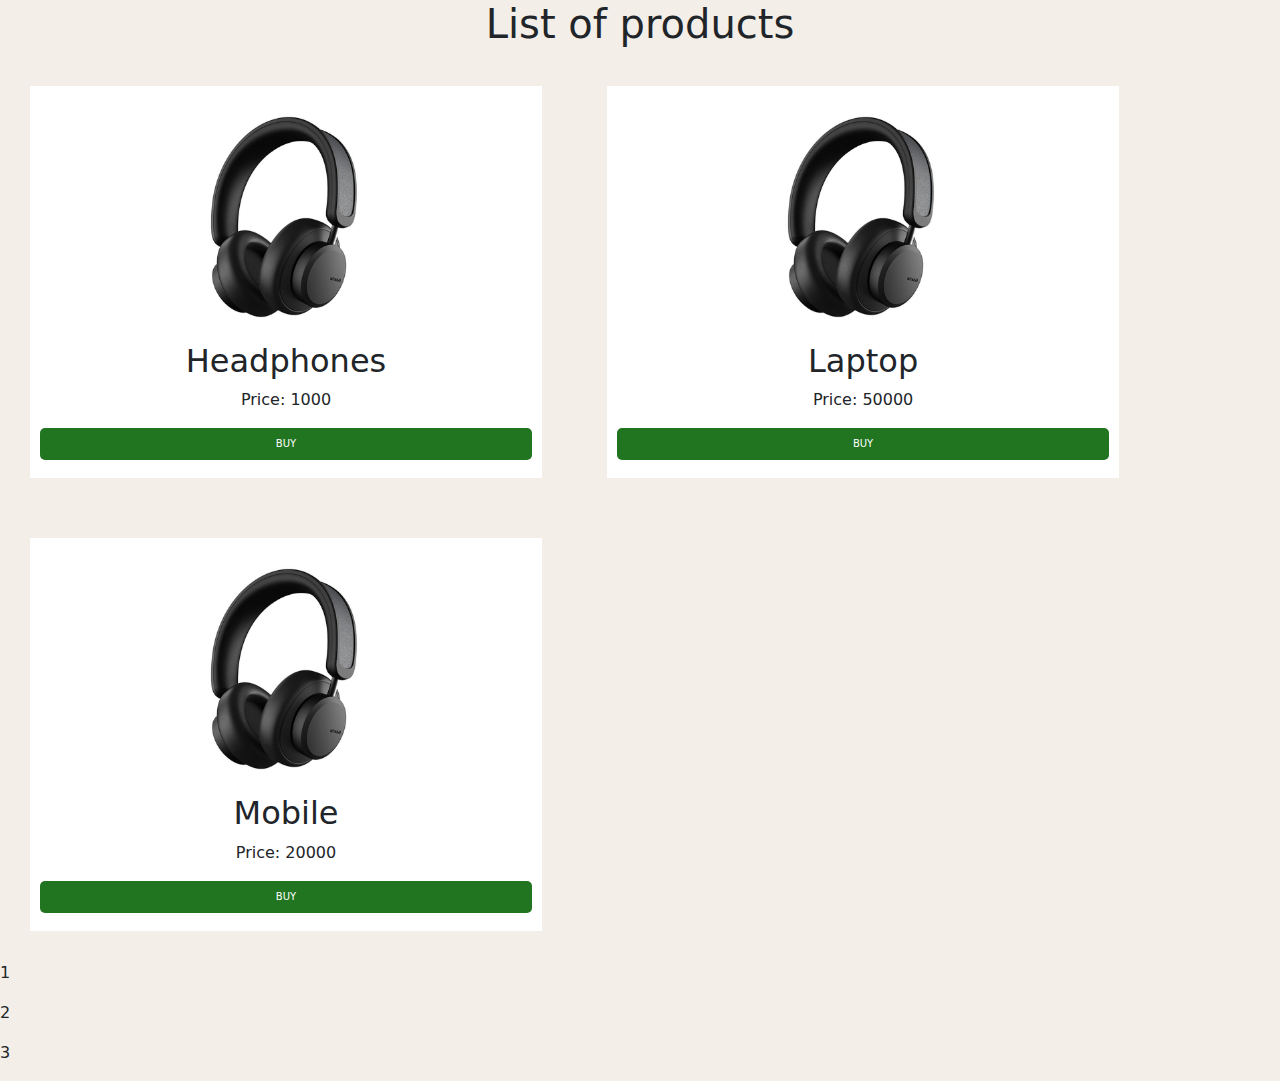
==== Html/index.html @ 2a2248b8 "Initial commit" ====
<!DOCTYPE html> 
<html>
<head>
    <title>Home</title>
    <link href="https://cdn.jsdelivr.net/npm/bootstrap@5.3.3/dist/css/bootstrap.min.css" rel="stylesheet" integrity="sha384-QWTKZyjpPEjISv5WaRU9OFeRpok6YctnYmDr5pNlyT2bRjXh0JMhjY6hW+ALEwIH" crossorigin="anonymous">

    <style>
        body{
            background-color: rgb(243, 238, 232);
        }
        .container{
            display: inline-block;
            margin: 30px;
            padding:10px;
            width: 40%;
            text-align: center;
            background-color:rgb(255, 255, 255);
        }
        .buy{
            background-color: rgb(33, 117, 33);
            color: white;
            padding: 10px;
            border-radius: 5px;
            font-size: 10px;

        }
        .buy:hover{
            background-color: rgb(1, 43, 0);
        }
        h1{
            text-align: center;
        }
    </style>
</head>

<body>
    
<h1>List of products</h1>

<div class = "container">
    <img src="img.jpeg" alt="1" style="width:50%">
    <h2 class="text-center">Headphones</h2>
    <p class="text-center">Price: 1000</p>
    <h4 class="buy">BUY</h4>

</div>
<div class = "container">
    <img src="img.jpeg" alt="2" style="width:50%">
    <h2 class="text-center">Laptop</h2>
    <p class="text-center">Price: 50000</p>
    <h4 class="buy">BUY</h4>

</div>
<div class = "container">
    <img src="img.jpeg" alt="2" style="width:50%">
    <h2 class="text-center">Mobile</h2>
    <p class="text-center">Price: 20000</p>
    <h4 class="buy">BUY</h4>
</div>
<div>
    <p>1 </p>
    <p>2</p>
    <p>3</p>

</div>


</body>
</html>
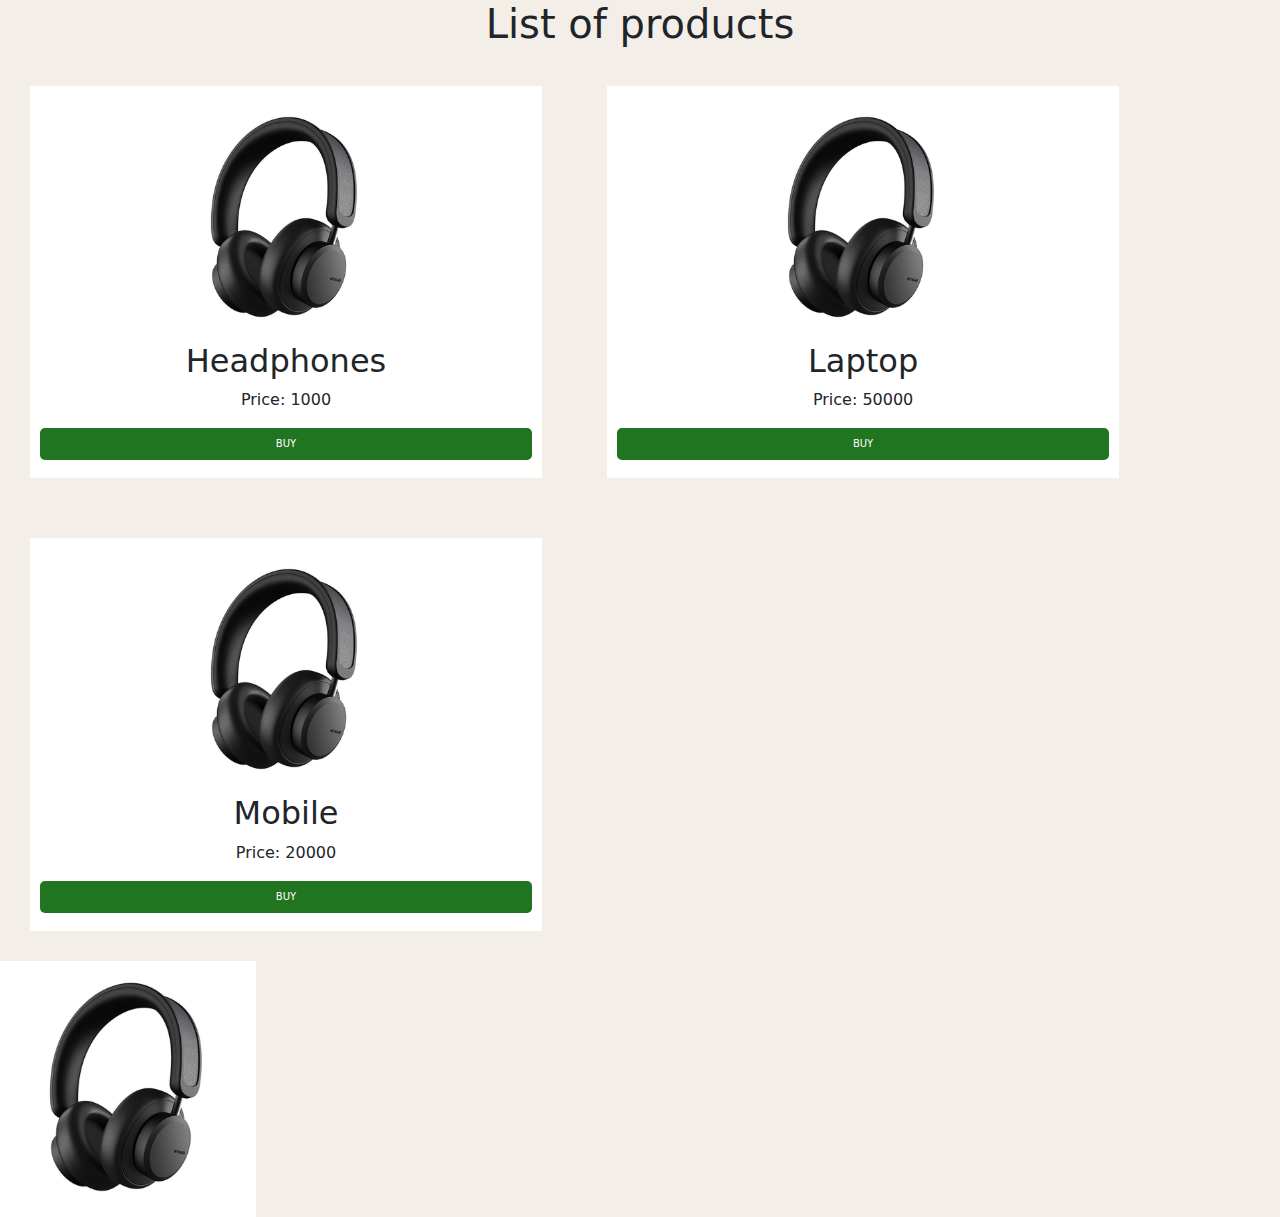
==== commit 39510a62: "Initial commit" ====
--- a/Html/index.html
+++ b/Html/index.html
@@ -15,6 +15,7 @@
             width: 40%;
             text-align: center;
             background-color:rgb(255, 255, 255);
+        
         }
         .buy{
             background-color: rgb(33, 117, 33);
@@ -57,11 +58,8 @@
     <p class="text-center">Price: 20000</p>
     <h4 class="buy">BUY</h4>
 </div>
-<div>
-    <p>1 </p>
-    <p>2</p>
-    <p>3</p>
-
+<div class="box">
+    <img src="img.jpeg" width="20%" height="20%">
 </div>
 
 
